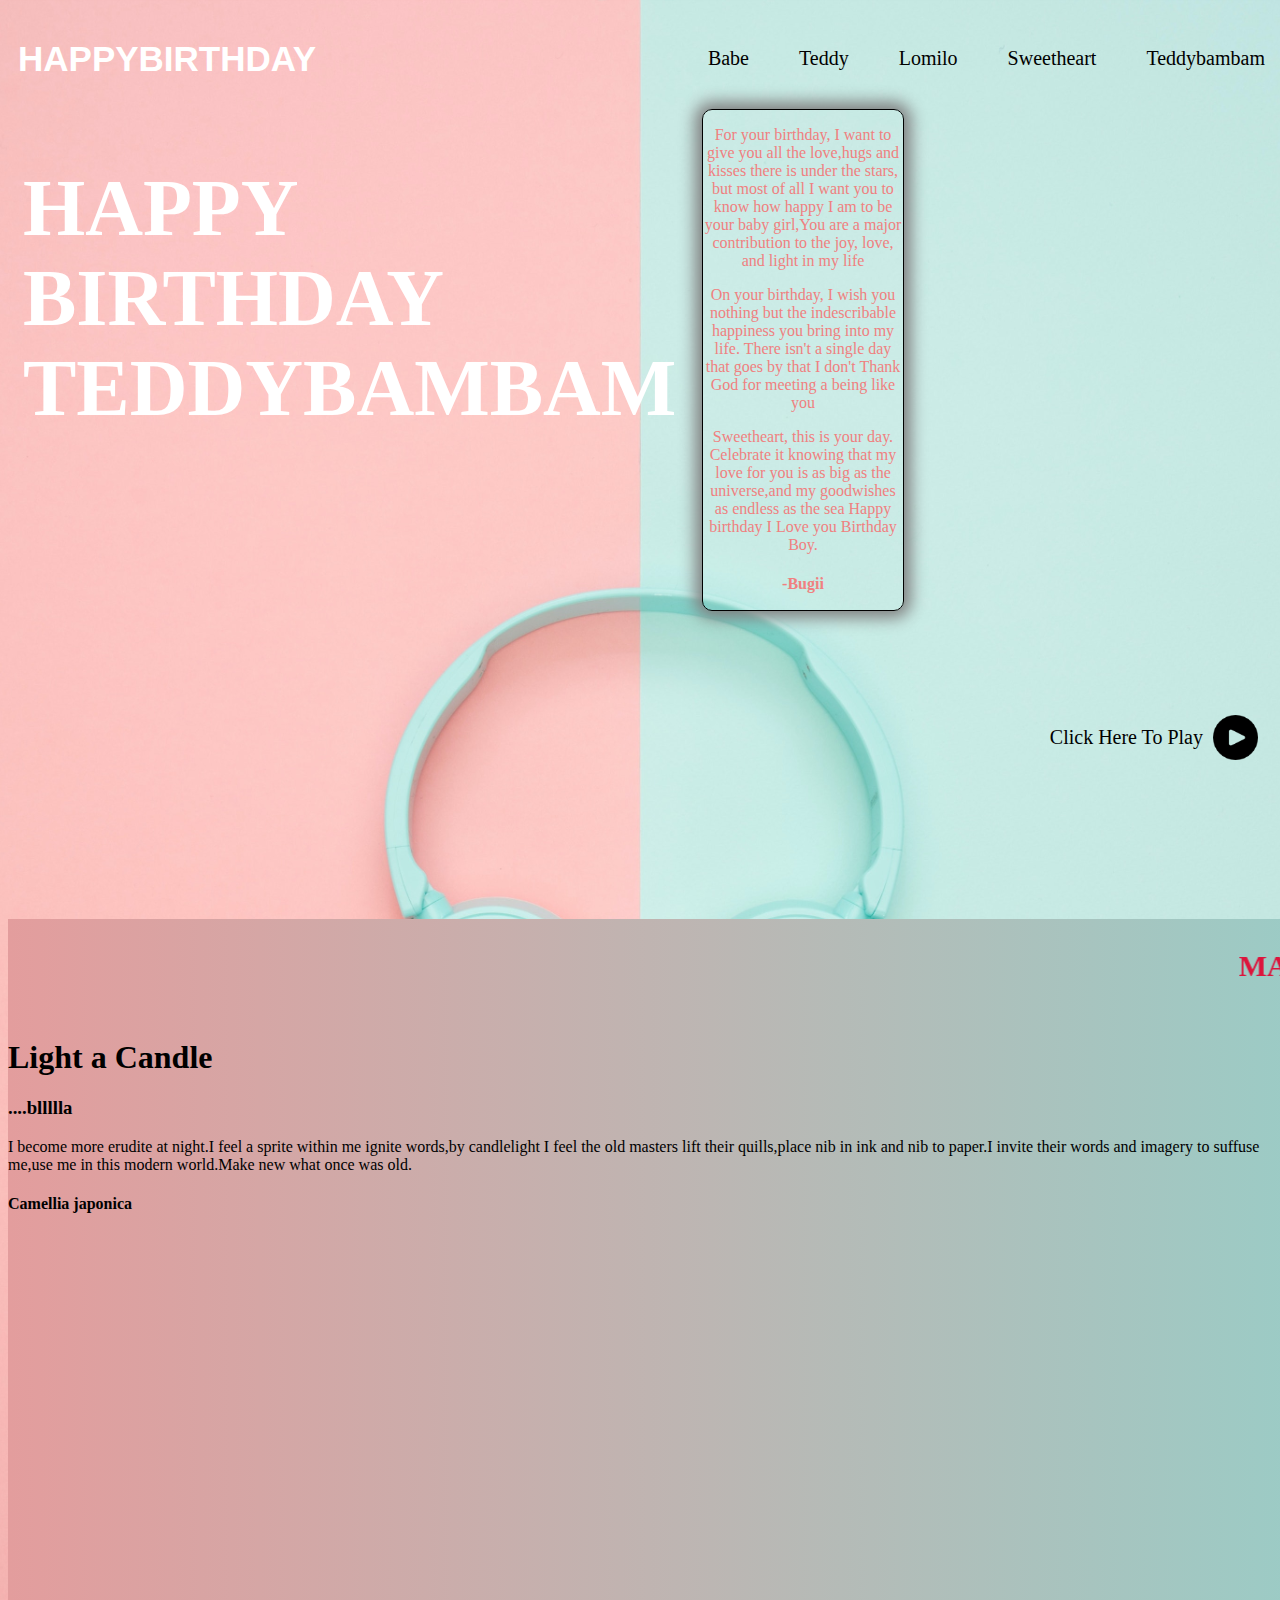
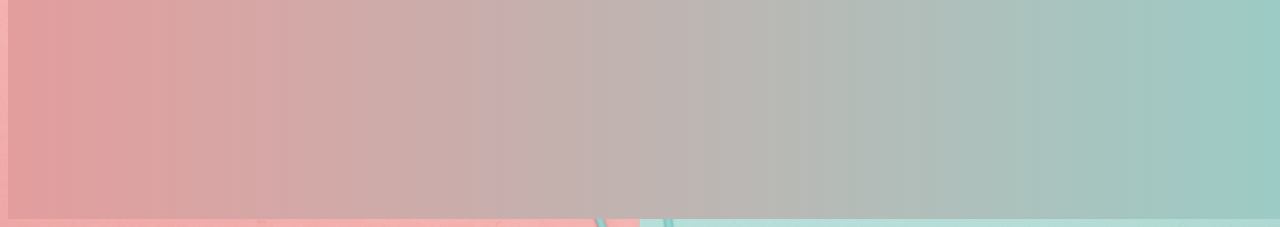
==== Index.html @ 4133817f "new commit" ====
<!doctype html>
<html>
<head>
<meta charset="utf-8">
<meta name="viewport" content="width=device-width, initial-scale=1.0">
<title>Streamers</title>
<link href="musikk.CSS" rel="stylesheet" type="text/css">
</head>

<body>
	<nav class="menu">
		<label class="Logo">HAPPYBIRTHDAY</label>
		<ul>
			<div class="popup">
				<li class="popup-li" onMouseOver="myfunction1"><a href="#"></a>Babe</li>
					<span class="popuptext" id="my_popup1">You Are loved</span>
				<li class="popup-li"  onMouseOver="myfunction2"><a href="#"></a>Teddy</li>
					<span class="popuptext" id="my_popup2">You Are Amazing</span>
				<li class="popup-li" onMouseOver="myfunction3"><a href="#"></a>Lomilo</li>
					<span class="popuptext" id="my_popup3">You Are my Superman</span>
				<li class="popup-li"  onMouseOver="myfunction4"><a href="#"></a>Sweetheart</li>
					<span class="popuptext" id="my_popup4">You Are the LOML</span>
				<li class="popup-li" onMouseOver="myfunction5"><a href="#"></a>Teddybambam</li>
					<span class="popuptext" id="my_popup5">You Are just PERFECT!!!</span>
				
			</div>
			
		</ul>
	</nav>
	<section class="first">
		<div class="tom">
			<h1>HAPPY<br> BIRTHDAY<br> TEDDYBAMB<span>AM</span></h1>
		</div>
		<div class="jerry">
			<p>Click Here To Play</p>
			<img src="play.png" id="pic" alt="i love you babe">
		</div>
		<div>
			<audio id="clip">
				<source src="song.mp3" type="audio/mp3">
			</audio>
		</div>
		<div class="quote">
		<p>For your birthday, I want to give you all the love,hugs and kisses there is under the stars, but most of all I want you to know how happy I am to be your baby girl,You are a major contribution to the joy, love, and light in my life</p>
		<p>On your birthday, I wish you nothing but the indescribable happiness you bring into my life. There isn't a single day that goes by that I don't Thank God for meeting a being like you </p>
		<p>Sweetheart, this is your day. Celebrate it knowing that my love for you is as big as the universe,and my goodwishes as endless as the sea Happy birthday  I Love you Birthday Boy.</p>
		<h4>-Bugii</h4>

	</div>
	  
	</section>
	
	<section id="Part_2">
		<marquee><p>MAKE A WISH!!!</p></marquee>
		<div class="holder">
			<div class="sub">
				<div class="content">
					<h1>Light a Candle</h1>
					<h3>....bllllla</h3>
					<p>
						I become more erudite at night.I feel a sprite within me ignite words,by candlelight I feel the old masters lift their quills,place nib in ink and nib to paper.I invite their words and imagery to suffuse me,use me in this modern world.Make new what once was old.
					</p>
					<h4>Camellia japonica</h4>

				
				</div>
			</div>
		</div>

	
	</section>

	
<script>
	var sing = document.getElementById("clip");
	var icon = document.getElementById("pic");
	
	icon.onclick = function(){
		if(sing.paused){
			sing.play();
			icon.src="pause.png";
		}else{
			sing.pause();
			icon.src="play.png"
		}/*else{
			sing.finish();
			icon.src="play.png"
		}*/
	function myFunction1() {
  var popup = document.getElementById("my_Popup1");
  popuptext.classList.toggle("show");
}
		
	}
</script>	
</body>
</html>
---- musikk.CSS ----
@charset "utf-8";
/* CSS Document */
.menu{
	width:100%;
	display:flex;
	justify-content: space-between;
	align-items: center;
	
}
body{
	background:url(pexel.jpg);
	background-size:cover;
	background-position:center;
	position:relative;
	width:100%;
	display:block;
	
		
}
.Logo{
	font-weight:bold;
	font-size:35px;
	font-family: Gotham, "Helvetica Neue", Helvetica, Arial, "sans-serif";
	line-height:80px;
	color:#fff;
	margin-left:10px;
	cursor:pointer;
	
}
nav ul{
	list-style:none;
	display:inline block;
	
	
		
}
nav ul li{
	display:inline-block;
	color:#000;
	font-size:20px;
	padding:23px;
	
}
nav ul li a{
	text-decoration:none;
}
li:hover{
	text-decoration: underline;
	color:hotpink;
	padding:20px
}
 .popuptext{
  visibility: hidden;
  width: 160px;
  background-color: #555;
  color: #fff;
  text-align: center;
  border-radius: 6px;
  padding: 8px 0;
  position: absolute;
  z-index: 1;
  top: 55px;
  left: 50%;
  margin-left: -80px;
}
li:hover + .popuptext {
	visibility: visible;
}


.first{
	width:100%;
	position:relative;
	top:30%;
	
}
.tom h1{
	font-size:80px;
	color:#fff;
	line-height:90px;
	float:left;
	padding-left:15px;
}

.jerry{
	float:right;
	margin-top:220px;
	margin-left:30%;
	padding-right: 30px;
	display:flex;
	align-items:center;
	
	
}
.jerry p{
	font-size:20px;
	color:#000;
	padding-right:10px;
}


#pic{
	cursor:pointer;
	width:45px
	
}
.quote {
	border:1px solid black;
	text-align:center;
	width:200px;
	height:500px;
	position:absolute;
	right:30%;
	top:100%;
	border-radius:10px;
	box-shadow:0px 0px 16px 7px grey;
	color:lightcoral;

	
}
.quote:hover{
	transform: translate(20px 20px);
}
.popup {
  position: relative;
  display: inline-block;
  cursor: pointer;
  -webkit-user-select: none;
  -moz-user-select: none;
  -ms-user-select: none;
  user-select: none;
}

.popup .popuptext::after {
  content: "";
  position: absolute;
  bottom: 98%;
  left: 50%;
  margin-left: -5px;
  border-width: 5px;
  border-style: solid;
  border-color: #0047ab transparent transparent transparent;
  z-index:2;
 
}
#my_popup1.show {
  visibility: visible;
  -webkit-animation: fadeIn 1s;
  animation: fadeIn 1s;
}
#Part_2{
	position:relative;
	display:inline-block;
	width:100%;
	height:100vh;
	margin-top:150px;
	background-image: linear-gradient(to right,#e39d9d,#9ccbc5);
	

}
marquee p{
	color:crimson;
	font-family: Baskerville, "Palatino Linotype", Palatino, "Century Schoolbook L", "Times New Roman", "serif";
	font-weight:bold;
	font-size:30px;
}
@-webkit-keyframes fadeIn {
  from {opacity: 0;} 
  to {opacity: 1;}
}
@keyframes fadeIn {
  from {opacity: 0;}
  to {opacity:1 ;}
}
@media (max-width:858px){
	.tom h1{
	font-size:50px;
	color:#000;
	line-height:70px;
	float:left;	
}
}
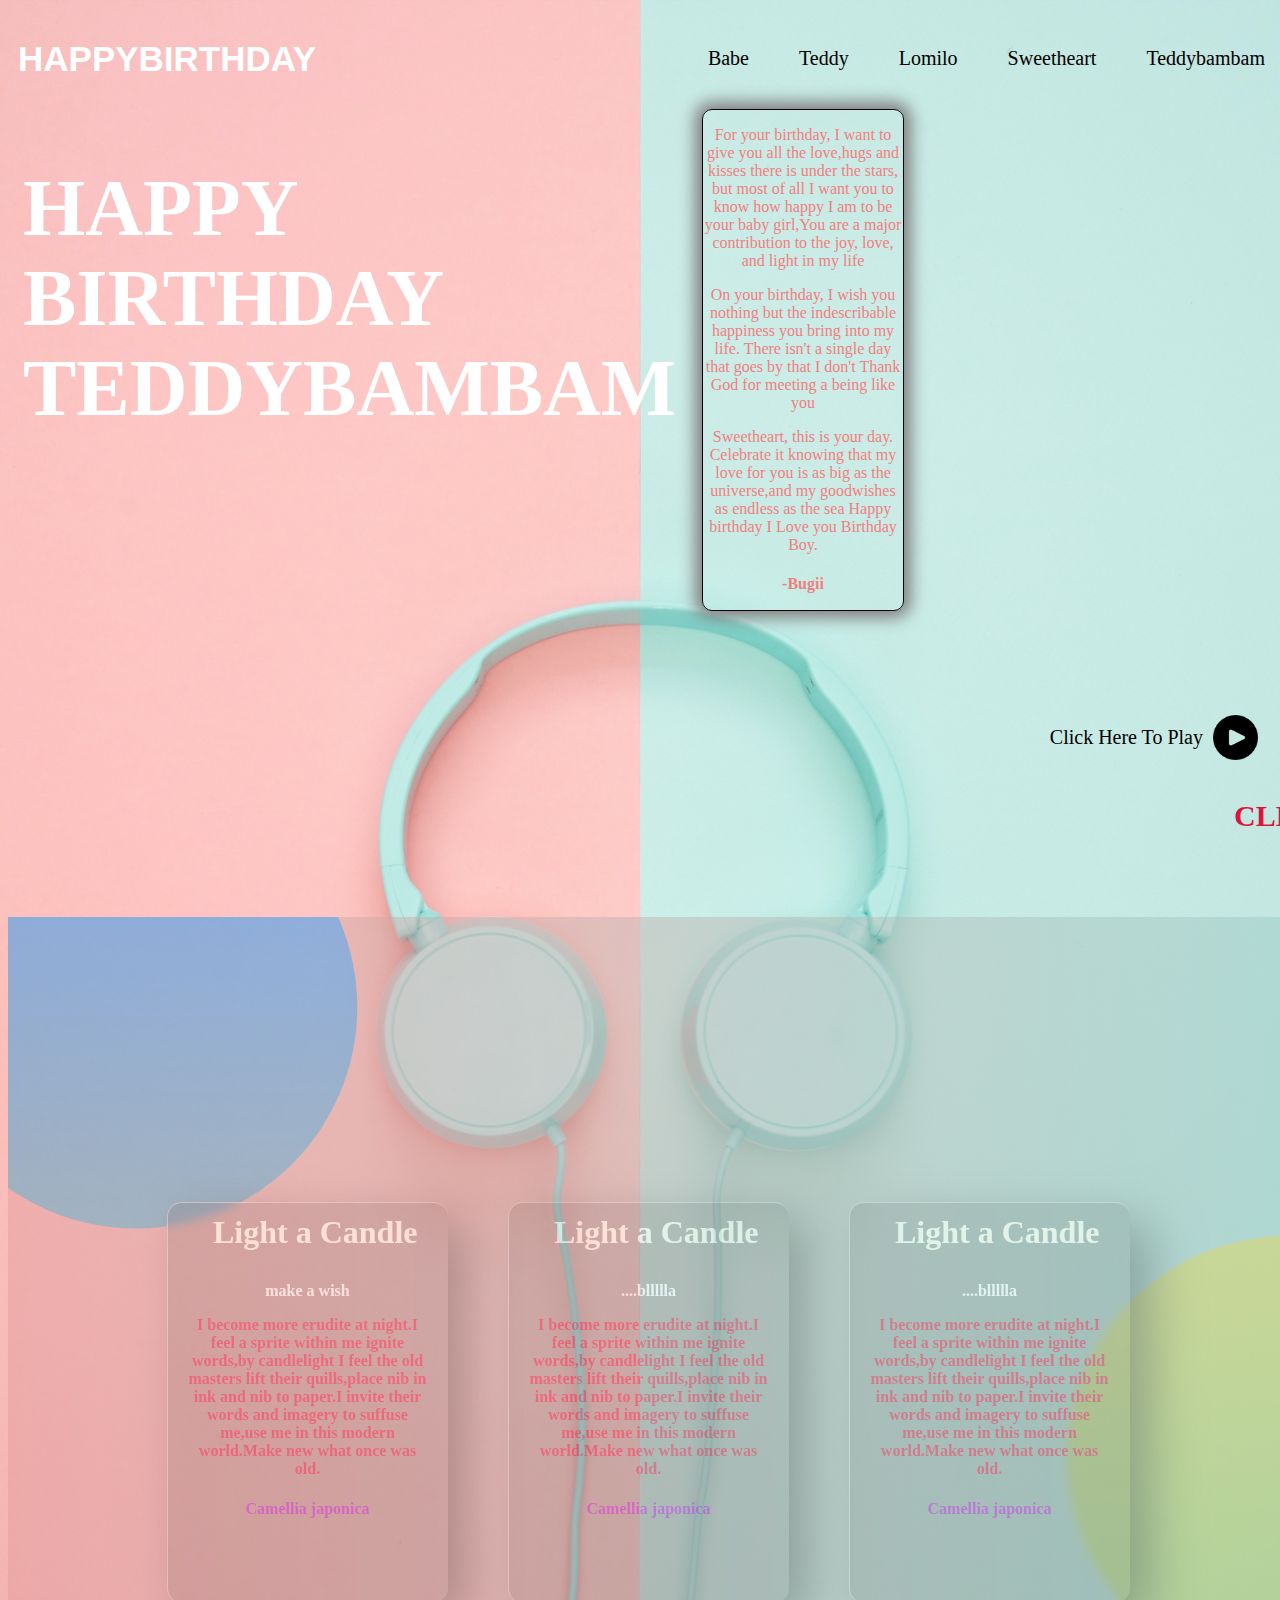
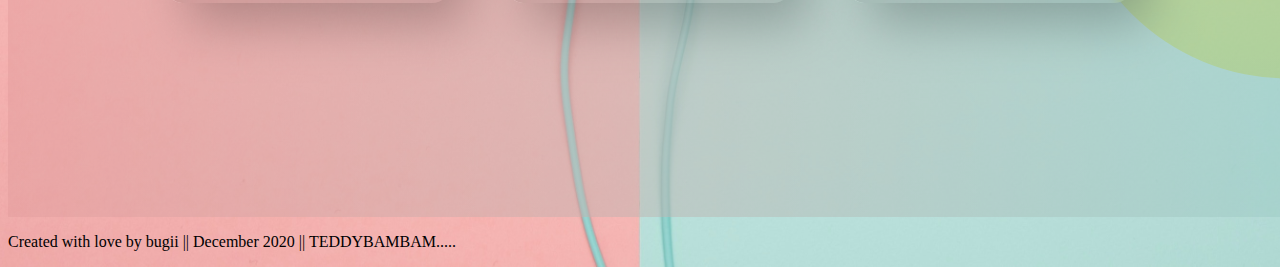
==== commit e8f5ab1e: "something new" ====
--- a/Index.html
+++ b/Index.html
@@ -45,14 +45,37 @@
 		<p>On your birthday, I wish you nothing but the indescribable happiness you bring into my life. There isn't a single day that goes by that I don't Thank God for meeting a being like you </p>
 		<p>Sweetheart, this is your day. Celebrate it knowing that my love for you is as big as the universe,and my goodwishes as endless as the sea Happy birthday  I Love you Birthday Boy.</p>
 		<h4>-Bugii</h4>
-
-	</div>
+		</div>
 	  
 	</section>
+	<marquee><p>CLEAR ROAD  FOR MY KING</p></marquee>
 	
 	<section id="Part_2">
-		<marquee><p>MAKE A WISH!!!</p></marquee>
 		<div class="holder">
+			<div class="sub">
+				<div class="content">
+					<h1>Light a Candle</h1>
+					<h3>make a wish</h3>
+					<p>
+						I become more erudite at night.I feel a sprite within me ignite words,by candlelight I feel the old masters lift their quills,place nib in ink and nib to paper.I invite their words and imagery to suffuse me,use me in this modern world.Make new what once was old.
+					</p>
+					<h4>Camellia japonica</h4>
+
+				
+				</div>
+			</div>
+			<div class="sub">
+				<div class="content">
+					<h1>Light a Candle</h1>
+					<h3>....bllllla</h3>
+					<p>
+						I become more erudite at night.I feel a sprite within me ignite words,by candlelight I feel the old masters lift their quills,place nib in ink and nib to paper.I invite their words and imagery to suffuse me,use me in this modern world.Make new what once was old.
+					</p>
+					<h4>Camellia japonica</h4>
+
+				
+				</div>
+			</div>
 			<div class="sub">
 				<div class="content">
 					<h1>Light a Candle</h1>
@@ -69,12 +92,16 @@
 
 	
 	</section>
+	<footer>
+		<p>Created with love by bugii ||  December 2020 || TEDDYBAMBAM.....</p>
+	</footer>
 
 	
 <script>
 	var sing = document.getElementById("clip");
 	var icon = document.getElementById("pic");
 	
+
 	icon.onclick = function(){
 		if(sing.paused){
 			sing.play();
@@ -82,14 +109,8 @@
 		}else{
 			sing.pause();
 			icon.src="play.png"
-		}/*else{
-			sing.finish();
-			icon.src="play.png"
-		}*/
-	function myFunction1() {
-  var popup = document.getElementById("my_Popup1");
-  popuptext.classList.toggle("show");
-}
+		};
+
 		
 	}
 </script>	
--- a/musikk.CSS
+++ b/musikk.CSS
@@ -119,7 +119,7 @@
 	
 }
 .quote:hover{
-	transform: translate(20px 20px);
+	transform: translate(20px, 30px);
 }
 .popup {
   position: relative;
@@ -150,19 +150,94 @@
 }
 #Part_2{
 	position:relative;
-	display:inline-block;
-	width:100%;
-	height:100vh;
-	margin-top:150px;
-	background-image: linear-gradient(to right,#e39d9d,#9ccbc5);
-	
-
+	display:flex;
+	justify-content:center;
+	width:100%;
+	min-height:100vh;
+	margin-top:50px;
+	background-image:linear-gradient(to right,#e39d9d,#9ccbc5);
+	opacity:0.5
+	
+}
+#Part_2::before{
+	content:'';
+	position:absolute;
+	top:0;
+	left:0;
+	width:100%;
+	height:100%;
+	background:linear-gradient(#edcf45,#99bf65);
+	clip-path:circle(20% at right 60%);	
+}
+#Part_2::after{
+	content:'';
+	position:absolute;
+	top:0;
+	left:0;
+	width:100%;
+	height:100%;
+	background:linear-gradient(#2196f3,#99bf65);
+	clip-path:circle(20% at 10% 10%);
 }
 marquee p{
 	color:crimson;
 	font-family: Baskerville, "Palatino Linotype", Palatino, "Century Schoolbook L", "Times New Roman", "serif";
 	font-weight:bold;
 	font-size:30px;
+}
+.holder{
+	padding-top:70px;
+	opacity:1;
+	color:#B012CC;
+	position:relative;
+	display:flex;
+	justify-content: center;
+	align-items: center;
+	max-width: 1200px;
+	flex-wrap:wrap;
+	z-index:1;
+}
+.holder .sub{
+	position:relative;
+	width:280px;
+	height:400px;
+	margin:30px;
+	box-shadow:20px 20px 50px rgba(0,0,0,0.5);
+	border-radius:15px;
+	background:rgba(0, 0, 0, 0.2);
+	display:flex;
+	overflow: hidden;
+	justify-content:center;
+	align-items:center;
+	border-top:1px solid rgba(255,255,255,0.5);
+	border-left:1px solid rgba(255,255,255,0.5);
+	backdrop-filter:blur(5px);
+}
+.holder .sub .content{
+	padding:20px;
+	text-align:center;
+	transition:0.5s;
+	
+}
+.holder .sub .content h1{
+	position:absolute;
+	top:-10px;
+	right:30px;
+	font-size:2em;
+	color:ivory;
+	pointer-events: none;
+	
+}
+.holder .sub .content h3{
+	font-size:1em;
+	color:#fff;
+	z-index:1;
+}
+.holder .sub .content p{
+	color:crimson;
+	font-weight:600;
+	
+	
 }
 @-webkit-keyframes fadeIn {
   from {opacity: 0;} 
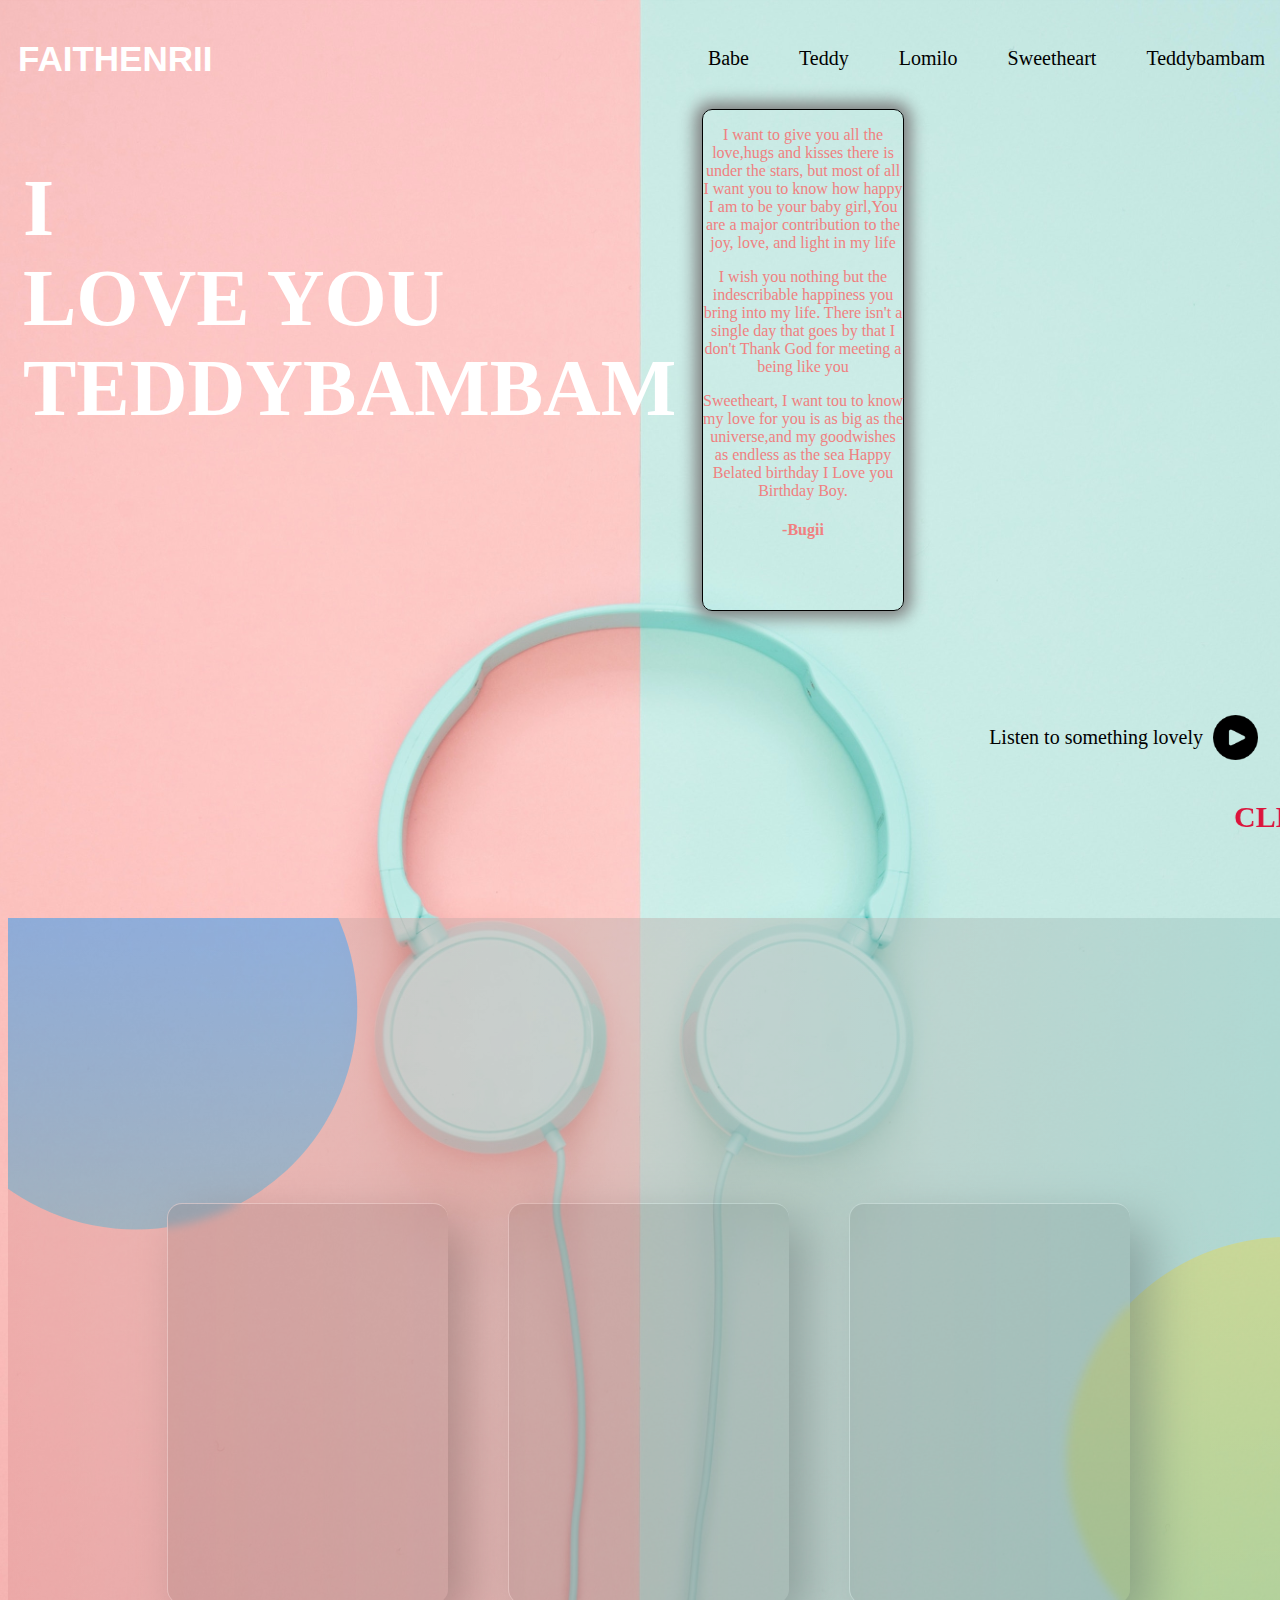
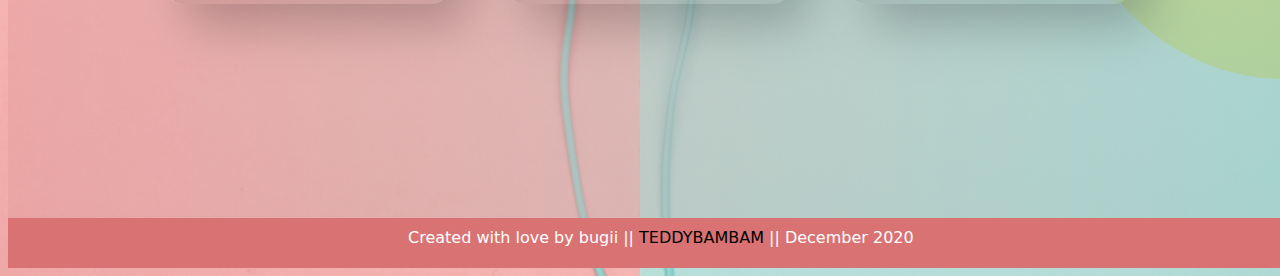
==== commit d9c5cf98: "another new something" ====
--- a/Index.html
+++ b/Index.html
@@ -3,13 +3,13 @@
 <head>
 <meta charset="utf-8">
 <meta name="viewport" content="width=device-width, initial-scale=1.0">
-<title>Streamers</title>
+<title>Beautiful Roses</title>
 <link href="musikk.CSS" rel="stylesheet" type="text/css">
 </head>
 
 <body>
 	<nav class="menu">
-		<label class="Logo">HAPPYBIRTHDAY</label>
+		<label class="Logo">FAITHENRII</label>
 		<ul>
 			<div class="popup">
 				<li class="popup-li" onMouseOver="myfunction1"><a href="#"></a>Babe</li>
@@ -29,61 +29,59 @@
 	</nav>
 	<section class="first">
 		<div class="tom">
-			<h1>HAPPY<br> BIRTHDAY<br> TEDDYBAMB<span>AM</span></h1>
+			<h1>I<br> LOVE YOU<br> TEDDYBAMBAM</h1>
 		</div>
 		<div class="jerry">
-			<p>Click Here To Play</p>
+			<p>Listen to something lovely</p>
 			<img src="play.png" id="pic" alt="i love you babe">
 		</div>
 		<div>
 			<audio id="clip">
-				<source src="song.mp3" type="audio/mp3">
+				<source src="cuppy.mp3" type="audio/mp3">
 			</audio>
 		</div>
 		<div class="quote">
-		<p>For your birthday, I want to give you all the love,hugs and kisses there is under the stars, but most of all I want you to know how happy I am to be your baby girl,You are a major contribution to the joy, love, and light in my life</p>
-		<p>On your birthday, I wish you nothing but the indescribable happiness you bring into my life. There isn't a single day that goes by that I don't Thank God for meeting a being like you </p>
-		<p>Sweetheart, this is your day. Celebrate it knowing that my love for you is as big as the universe,and my goodwishes as endless as the sea Happy birthday  I Love you Birthday Boy.</p>
+		<p> I want to give you all the love,hugs and kisses there is under the stars, but most of all I want you to know how happy I am to be your baby girl,You are a major contribution to the joy, love, and light in my life</p>
+		<p>I wish you nothing but the indescribable happiness you bring into my life. There isn't a single day that goes by that I don't Thank God for meeting a being like you </p>
+		<p>Sweetheart, I want tou to know my love for you is as big as the universe,and my goodwishes as endless as the sea Happy Belated birthday  I Love you Birthday Boy.</p>
 		<h4>-Bugii</h4>
 		</div>
 	  
 	</section>
-	<marquee><p>CLEAR ROAD  FOR MY KING</p></marquee>
+	<marquee><p>CLEAR ROAD  FOR MY KING 😂😂😂😂!!!!!!!</p></marquee>
 	
 	<section id="Part_2">
 		<div class="holder">
 			<div class="sub">
 				<div class="content">
 					<h1>Light a Candle</h1>
-					<h3>make a wish</h3>
+					<h3>1,2,3</h3>
 					<p>
-						I become more erudite at night.I feel a sprite within me ignite words,by candlelight I feel the old masters lift their quills,place nib in ink and nib to paper.I invite their words and imagery to suffuse me,use me in this modern world.Make new what once was old.
+						To love is to share life together,to build special plans just for two,to work side by side,and then smile with pride,as one by one, dreams all come true.encourage with smiles and sincere words of praise,to take time to share,to listen and care in tender, affectionate ways.
 					</p>
-					<h4>Camellia japonica</h4>
-
-				
+					<h4>Krina Shah </h4>
+			    </div>
+			</div>
+			<div class="sub">
+				<div class="content">
+					<h1>Make a Wish</h1>
+					<h3> forever and a day</h3>
+					<p>
+						I know I can't hide from my thoughts and my fear,And I know at these times I don't seem near,But you break down these walls With the strength of your love,And then I feel blessed From God above!
+						Sometimes in life when i need a special person to listen while talk, you'll always avail You brought me sunshine when I only saw rain and laughter when I only felt pain.
+					</p>
+					<h4>Donna Donathan</h4>
 				</div>
 			</div>
 			<div class="sub">
 				<div class="content">
-					<h1>Light a Candle</h1>
-					<h3>....bllllla</h3>
+					<h1>Blow on this</h1>
+					<h3>may our wishes come true</h3>
 					<p>
-						I become more erudite at night.I feel a sprite within me ignite words,by candlelight I feel the old masters lift their quills,place nib in ink and nib to paper.I invite their words and imagery to suffuse me,use me in this modern world.Make new what once was old.
+						I cant write quotes,cant even think of any but i know a guy who knows love and has showed it,and i appreciate it to the very last of it so today,this isnt anything new,its just saying the same things i have always said in a new language,SO here your personal flurry
 					</p>
-					<h4>Camellia japonica</h4>
-
-				
-				</div>
-			</div>
-			<div class="sub">
-				<div class="content">
-					<h1>Light a Candle</h1>
-					<h3>....bllllla</h3>
-					<p>
-						I become more erudite at night.I feel a sprite within me ignite words,by candlelight I feel the old masters lift their quills,place nib in ink and nib to paper.I invite their words and imagery to suffuse me,use me in this modern world.Make new what once was old.
-					</p>
-					<h4>Camellia japonica</h4>
+					<h4>Enomfon G.</h4>
+					
 
 				
 				</div>
@@ -93,8 +91,11 @@
 	
 	</section>
 	<footer>
-		<p>Created with love by bugii ||  December 2020 || TEDDYBAMBAM.....</p>
+		<p>Created with love by bugii || <span>TEDDYBAMBAM</span> ||    December 2020 </p>
 	</footer>
+	<div>
+		<script type="text/javascript" src="vanilla-tilt.js"></script>
+	</div>
 
 	
 <script>
@@ -109,10 +110,16 @@
 		}else{
 			sing.pause();
 			icon.src="play.png"
-		};
+		}
+		sing.onended = function() {
+					icon.src="play.png"}
+	};
+	VanillaTilt.init(document.querySelectorAll(".sub"), {
+		max: 25,
+		speed: 400
+	});
+	
 
-		
-	}
 </script>	
 </body>
 </html>
--- a/musikk.CSS
+++ b/musikk.CSS
@@ -52,7 +52,7 @@
  .popuptext{
   visibility: hidden;
   width: 160px;
-  background-color: #555;
+  background-color: #F28F6B;
   color: #fff;
   text-align: center;
   border-radius: 6px;
@@ -139,7 +139,7 @@
   margin-left: -5px;
   border-width: 5px;
   border-style: solid;
-  border-color: #0047ab transparent transparent transparent;
+  border-color: #F28F6B transparent transparent transparent;
   z-index:2;
  
 }
@@ -216,12 +216,19 @@
 .holder .sub .content{
 	padding:20px;
 	text-align:center;
+	transform:translateY(100px);
+	opacity:0;
 	transition:0.5s;
-	
+}
+	
+	
+.holder .sub:hover .content{
+	transform:translateY(0px);
+	opacity:1;
 }
 .holder .sub .content h1{
 	position:absolute;
-	top:-10px;
+	top:-20px;
 	right:30px;
 	font-size:2em;
 	color:ivory;
@@ -232,12 +239,29 @@
 	font-size:1em;
 	color:#fff;
 	z-index:1;
-}
+} 
 .holder .sub .content p{
 	color:crimson;
 	font-weight:600;
 	
 	
+}
+footer{
+	background-color:#D97373;
+	color:#fff;
+	width:100%;
+	height:50px;
+}
+footer p{
+	padding:10px 10px 10px 400px;
+	margin:0;
+	align:center;
+	font-weight:300;
+	font-family: "Lucida Grande", "Lucida Sans Unicode", "Lucida Sans", "DejaVu Sans", Verdana, "sans-serif";
+	font-size:1em;
+}
+span{
+	color:#000000
 }
 @-webkit-keyframes fadeIn {
   from {opacity: 0;} 
